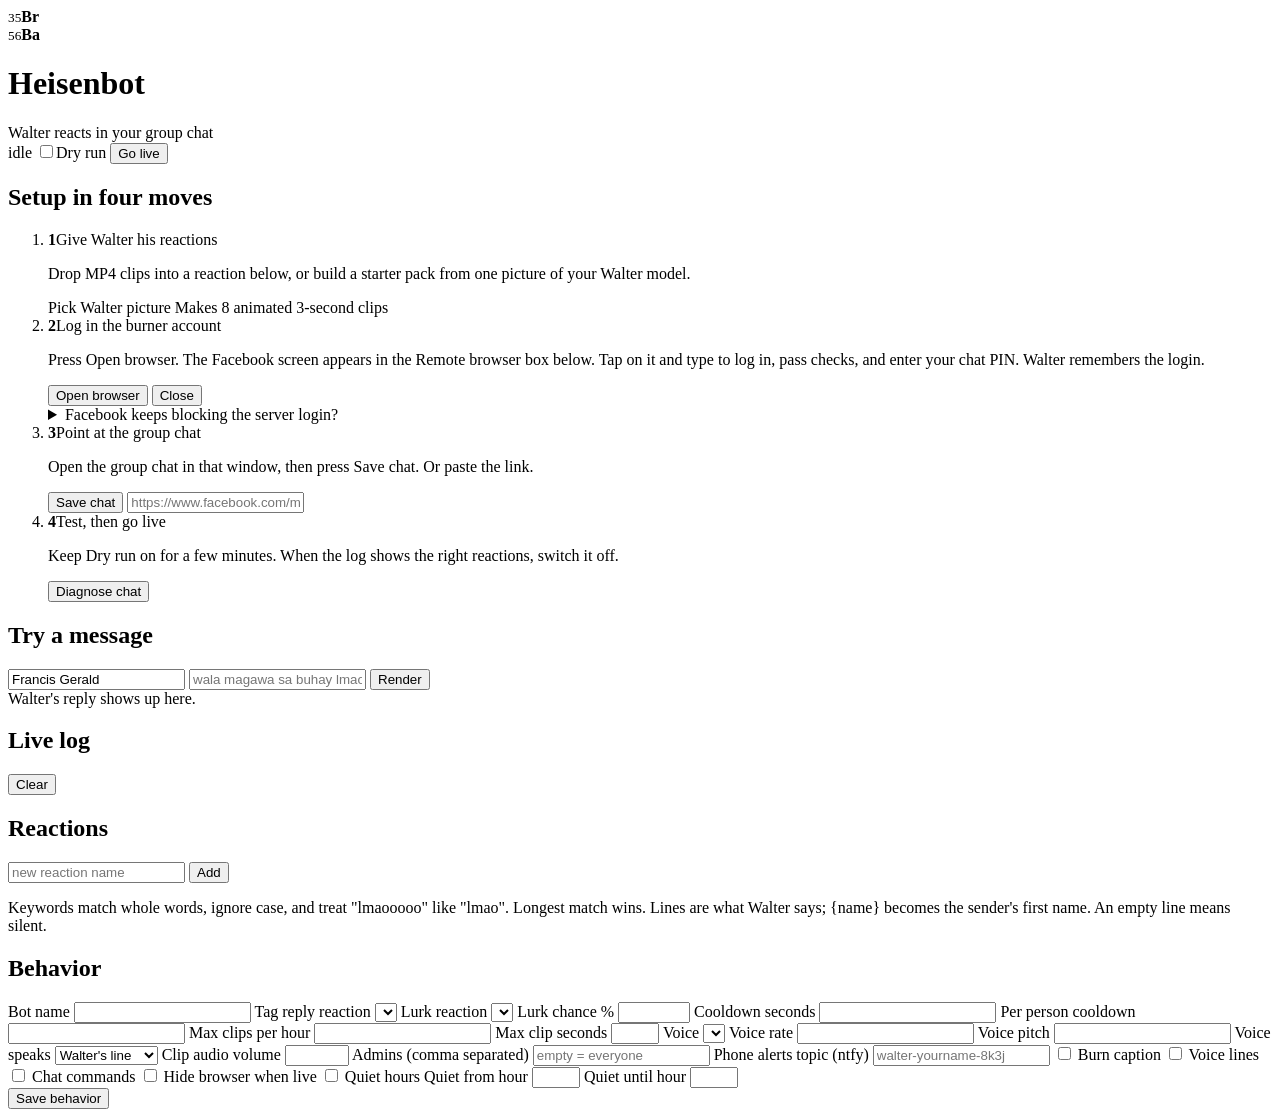
==== heisenbot/web/index.html @ 00901e5d "Cloud mode: 24/7 server install with systemd, Cloudflare tunnel, password-gated dashboard, remote br" ====
<!doctype html>
<html lang="en">
<head>
<meta charset="utf-8">
<meta name="viewport" content="width=device-width, initial-scale=1">
<title>Heisenbot control room</title>
<link rel="preconnect" href="https://fonts.googleapis.com">
<link href="https://fonts.googleapis.com/css2?family=Geist:wght@400;500;600;700&family=Geist+Mono:wght@400;600&display=swap" rel="stylesheet">
<link rel="stylesheet" href="/web/style.css">
</head>
<body>
<header id="top-bar">
  <div class="brand">
    <div class="element" aria-hidden="true"><small>35</small><b>Br</b></div>
    <div class="element" aria-hidden="true"><small>56</small><b>Ba</b></div>
    <div class="brand-text"><h1>Heisenbot</h1><span>Walter reacts in your group chat</span></div>
  </div>
  <div class="top-actions">
    <span id="state-pill" class="pill">idle</span>
    <label class="switch" title="Dry run renders clips here without sending them">
      <input type="checkbox" id="dry-run-toggle"><span>Dry run</span>
    </label>
    <button id="go-button" class="btn primary">Go live</button>
  </div>
</header>

<main id="layout">
  <section id="setup-section" class="card span-2">
    <h2>Setup in four moves</h2>
    <ol class="steps">
      <li id="step-clips">
        <div class="step-head"><b>1</b><span>Give Walter his reactions</span></div>
        <p>Drop MP4 clips into a reaction below, or build a starter pack from one picture of your Walter model.</p>
        <form id="starter-form" class="inline">
          <label class="file-btn btn">Pick Walter picture<input type="file" id="starter-image" accept="image/*" hidden></label>
          <span class="hint" id="starter-hint">Makes 8 animated 3-second clips</span>
        </form>
      </li>
      <li id="step-login">
        <div class="step-head"><b>2</b><span>Log in the burner account</span></div>
        <p>Press Open browser. The Facebook screen appears in the Remote browser box below. Tap on it and type to log in, pass checks, and enter your chat PIN. Walter remembers the login.</p>
        <div class="inline">
          <button class="btn" id="open-browser">Open browser</button>
          <button class="btn ghost" id="close-browser">Close</button>
        </div>
        <details class="login-move">
          <summary>Facebook keeps blocking the server login?</summary>
          <p>Log in on your own PC copy of Walter, press Download login there, then press Upload login here.</p>
          <div class="inline">
            <a class="btn small" href="/api/login/export" id="export-login">Download login</a>
            <label class="btn small file-btn">Upload login<input type="file" id="import-login" accept=".json,application/json" hidden></label>
          </div>
        </details>
      </li>
      <li id="step-thread">
        <div class="step-head"><b>3</b><span>Point at the group chat</span></div>
        <p>Open the group chat in that window, then press Save chat. Or paste the link.</p>
        <div class="inline">
          <button class="btn" id="capture-thread">Save chat</button>
          <input id="thread-url" type="url" placeholder="https://www.facebook.com/messages/t/..." aria-label="Group chat link">
        </div>
      </li>
      <li id="step-live">
        <div class="step-head"><b>4</b><span>Test, then go live</span></div>
        <p>Keep Dry run on for a few minutes. When the log shows the right reactions, switch it off.</p>
        <div class="inline">
          <button class="btn" id="diagnose">Diagnose chat</button>
          <span class="hint" id="diag-out"></span>
        </div>
      </li>
    </ol>
  </section>

  <section id="remote-section" class="card span-2" hidden>
    <div class="card-head">
      <h2>Remote browser</h2>
      <div class="inline">
        <button class="btn small" data-remote="back">Back</button>
        <button class="btn small" data-remote="reload">Reload</button>
        <button class="btn small" data-remote="scroll-up">Scroll up</button>
        <button class="btn small" data-remote="scroll-down">Scroll down</button>
        <button class="btn small" data-remote="home">Messages</button>
      </div>
    </div>
    <p class="hint" id="remote-url"></p>
    <img id="remote-screen" alt="Live view of the bot's browser. Tap to click." draggable="false">
    <form id="remote-type" class="inline">
      <input id="remote-text" placeholder="Tap a box on the screen above, type here, press Send" aria-label="Text to type" autocomplete="off" autocapitalize="off">
      <button class="btn primary">Send</button>
      <button class="btn" type="button" data-key="Enter">Enter</button>
      <button class="btn" type="button" data-key="Backspace">⌫</button>
      <button class="btn" type="button" data-key="Tab">Tab</button>
    </form>
  </section>

  <section id="test-section" class="card">
    <h2>Try a message</h2>
    <form id="test-form">
      <input id="test-sender" value="Francis Gerald" aria-label="Sender name">
      <input id="test-text" placeholder="wala magawa sa buhay lmao" aria-label="Message" required>
      <button class="btn primary">Render</button>
    </form>
    <div id="test-result" class="result empty">Walter's reply shows up here.</div>
  </section>

  <section id="log-section" class="card">
    <div class="card-head"><h2>Live log</h2><button class="btn ghost small" id="clear-log">Clear</button></div>
    <ul id="log-list" aria-live="polite"></ul>
  </section>

  <section id="reactions-section" class="card span-2">
    <div class="card-head">
      <h2>Reactions</h2>
      <form id="new-reaction" class="inline">
        <input id="new-reaction-name" placeholder="new reaction name" aria-label="New reaction name">
        <button class="btn small">Add</button>
      </form>
    </div>
    <p class="hint">Keywords match whole words, ignore case, and treat "lmaooooo" like "lmao". Longest match wins. Lines are what Walter says; {name} becomes the sender's first name. An empty line means silent.</p>
    <div id="reaction-grid"></div>
  </section>

  <section id="settings-section" class="card span-2">
    <h2>Behavior</h2>
    <form id="settings-form" class="settings">
      <label>Bot name <input name="bot_name"></label>
      <label>Tag reply reaction <select name="mention_reaction" data-reactions></select></label>
      <label>Lurk reaction <select name="lurk_reaction" data-reactions></select></label>
      <label>Lurk chance % <input name="lurk_chance" type="number" min="0" max="100" step="0.5" data-percent></label>
      <label>Cooldown seconds <input name="cooldown_seconds" type="number" min="0"></label>
      <label>Per person cooldown <input name="per_user_cooldown_seconds" type="number" min="0"></label>
      <label>Max clips per hour <input name="max_per_hour" type="number" min="1"></label>
      <label>Max clip seconds <input name="max_seconds" type="number" min="3" max="30"></label>
      <label>Voice <select name="tts_voice" id="voice-select"></select></label>
      <label>Voice rate <input name="tts_rate" pattern="[+-]\d+%"></label>
      <label>Voice pitch <input name="tts_pitch" pattern="[+-]\d+Hz"></label>
      <label>Voice speaks <select name="tts_source"><option value="line">Walter's line</option><option value="message">The message</option><option value="both">Both</option></select></label>
      <label>Clip audio volume <input name="clip_volume" type="number" min="0" max="2" step="0.05"></label>
      <label>Admins (comma separated) <input name="admins" data-list placeholder="empty = everyone"></label>
      <label>Phone alerts topic (ntfy) <input name="ntfy_topic" placeholder="walter-yourname-8k3j"></label>
      <label class="check"><input type="checkbox" name="caption"> Burn caption</label>
      <label class="check"><input type="checkbox" name="tts"> Voice lines</label>
      <label class="check"><input type="checkbox" name="commands_enabled"> Chat commands</label>
      <label class="check"><input type="checkbox" name="headless"> Hide browser when live</label>
      <label class="check"><input type="checkbox" name="quiet_hours.enabled"> Quiet hours</label>
      <label>Quiet from hour <input name="quiet_hours.start" type="number" min="0" max="23"></label>
      <label>Quiet until hour <input name="quiet_hours.end" type="number" min="0" max="23"></label>
      <div class="save-row"><button class="btn primary">Save behavior</button><span class="hint" id="settings-hint"></span></div>
    </form>
  </section>
</main>

<template id="reaction-tpl">
  <article class="reaction">
    <header><h3></h3><span class="count"></span><button class="btn ghost small del-reaction" title="Remove reaction">Remove</button></header>
    <div class="clips"></div>
    <label class="drop">Drop MP4s or click<input type="file" accept="video/*" multiple hidden></label>
    <label>Keywords<textarea class="kw" rows="2"></textarea></label>
    <label>Lines<textarea class="lines" rows="2"></textarea></label>
  </article>
</template>

<div id="toast" role="status"></div>
<script src="/web/app.js"></script>
</body>
</html>
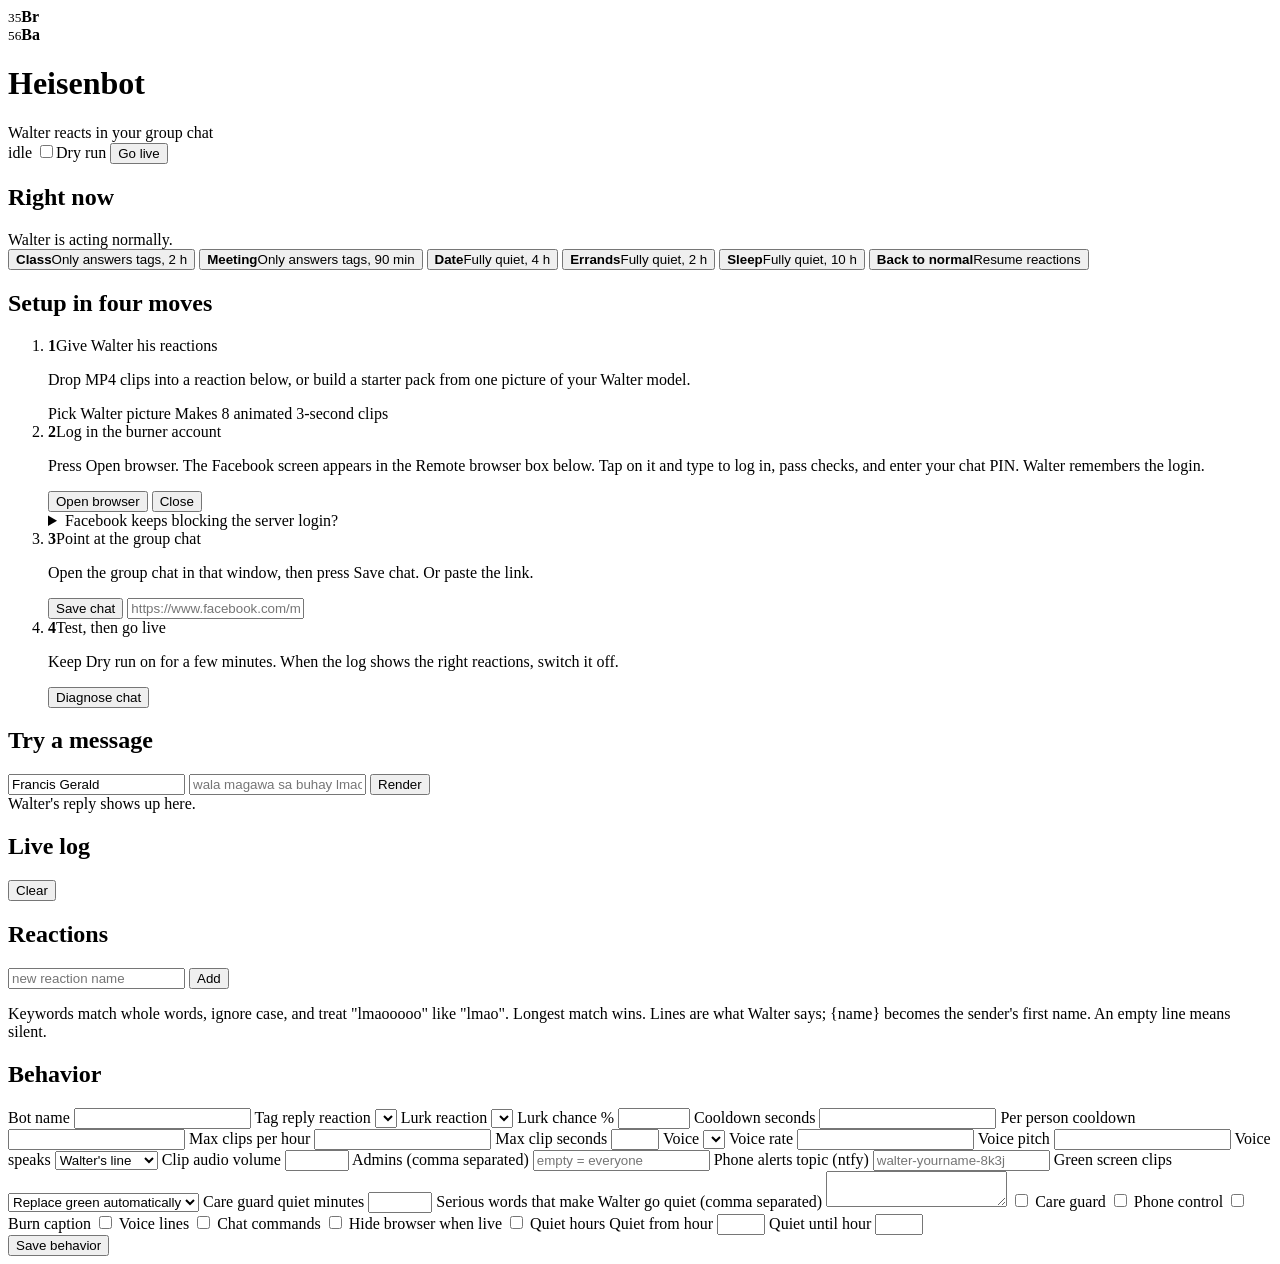
==== commit 8f720855: "Real-life modes: one-tap Class/Meeting/Date/Errands/Sleep with auto expiry, phone control via ntfy, " ====
--- a/heisenbot/web/index.html
+++ b/heisenbot/web/index.html
@@ -25,6 +25,22 @@
 </header>
 
 <main id="layout">
+  <section id="now-section" class="card span-2">
+    <div class="card-head">
+      <h2>Right now</h2>
+      <span class="hint" id="now-status">Walter is acting normally.</span>
+    </div>
+    <div class="now-grid" role="group" aria-label="Quick modes">
+      <button class="now-btn" data-mode="mentions" data-min="120"><b>Class</b><span>Only answers tags, 2 h</span></button>
+      <button class="now-btn" data-mode="mentions" data-min="90"><b>Meeting</b><span>Only answers tags, 90 min</span></button>
+      <button class="now-btn" data-mode="pause" data-min="240"><b>Date</b><span>Fully quiet, 4 h</span></button>
+      <button class="now-btn" data-mode="pause" data-min="120"><b>Errands</b><span>Fully quiet, 2 h</span></button>
+      <button class="now-btn" data-mode="pause" data-min="600"><b>Sleep</b><span>Fully quiet, 10 h</span></button>
+      <button class="now-btn resume" data-mode="off" data-min="0"><b>Back to normal</b><span>Resume reactions</span></button>
+    </div>
+    <p class="hint" id="care-note" hidden>Walter went quiet because someone sent something serious. <button class="btn ghost small" id="care-clear">Let him talk again</button></p>
+  </section>
+
   <section id="setup-section" class="card span-2">
     <h2>Setup in four moves</h2>
     <ol class="steps">
@@ -138,6 +154,11 @@
       <label>Clip audio volume <input name="clip_volume" type="number" min="0" max="2" step="0.05"></label>
       <label>Admins (comma separated) <input name="admins" data-list placeholder="empty = everyone"></label>
       <label>Phone alerts topic (ntfy) <input name="ntfy_topic" placeholder="walter-yourname-8k3j"></label>
+      <label>Green screen clips <select name="green_screen"><option value="auto">Replace green automatically</option><option value="on">Always replace</option><option value="off">Leave as is</option></select></label>
+      <label>Care guard quiet minutes <input name="care_minutes" type="number" min="1" max="1440"></label>
+      <label class="wide">Serious words that make Walter go quiet (comma separated) <textarea name="care_phrases" data-list rows="2"></textarea></label>
+      <label class="check"><input type="checkbox" name="care_guard"> Care guard</label>
+      <label class="check"><input type="checkbox" name="phone_control"> Phone control</label>
       <label class="check"><input type="checkbox" name="caption"> Burn caption</label>
       <label class="check"><input type="checkbox" name="tts"> Voice lines</label>
       <label class="check"><input type="checkbox" name="commands_enabled"> Chat commands</label>
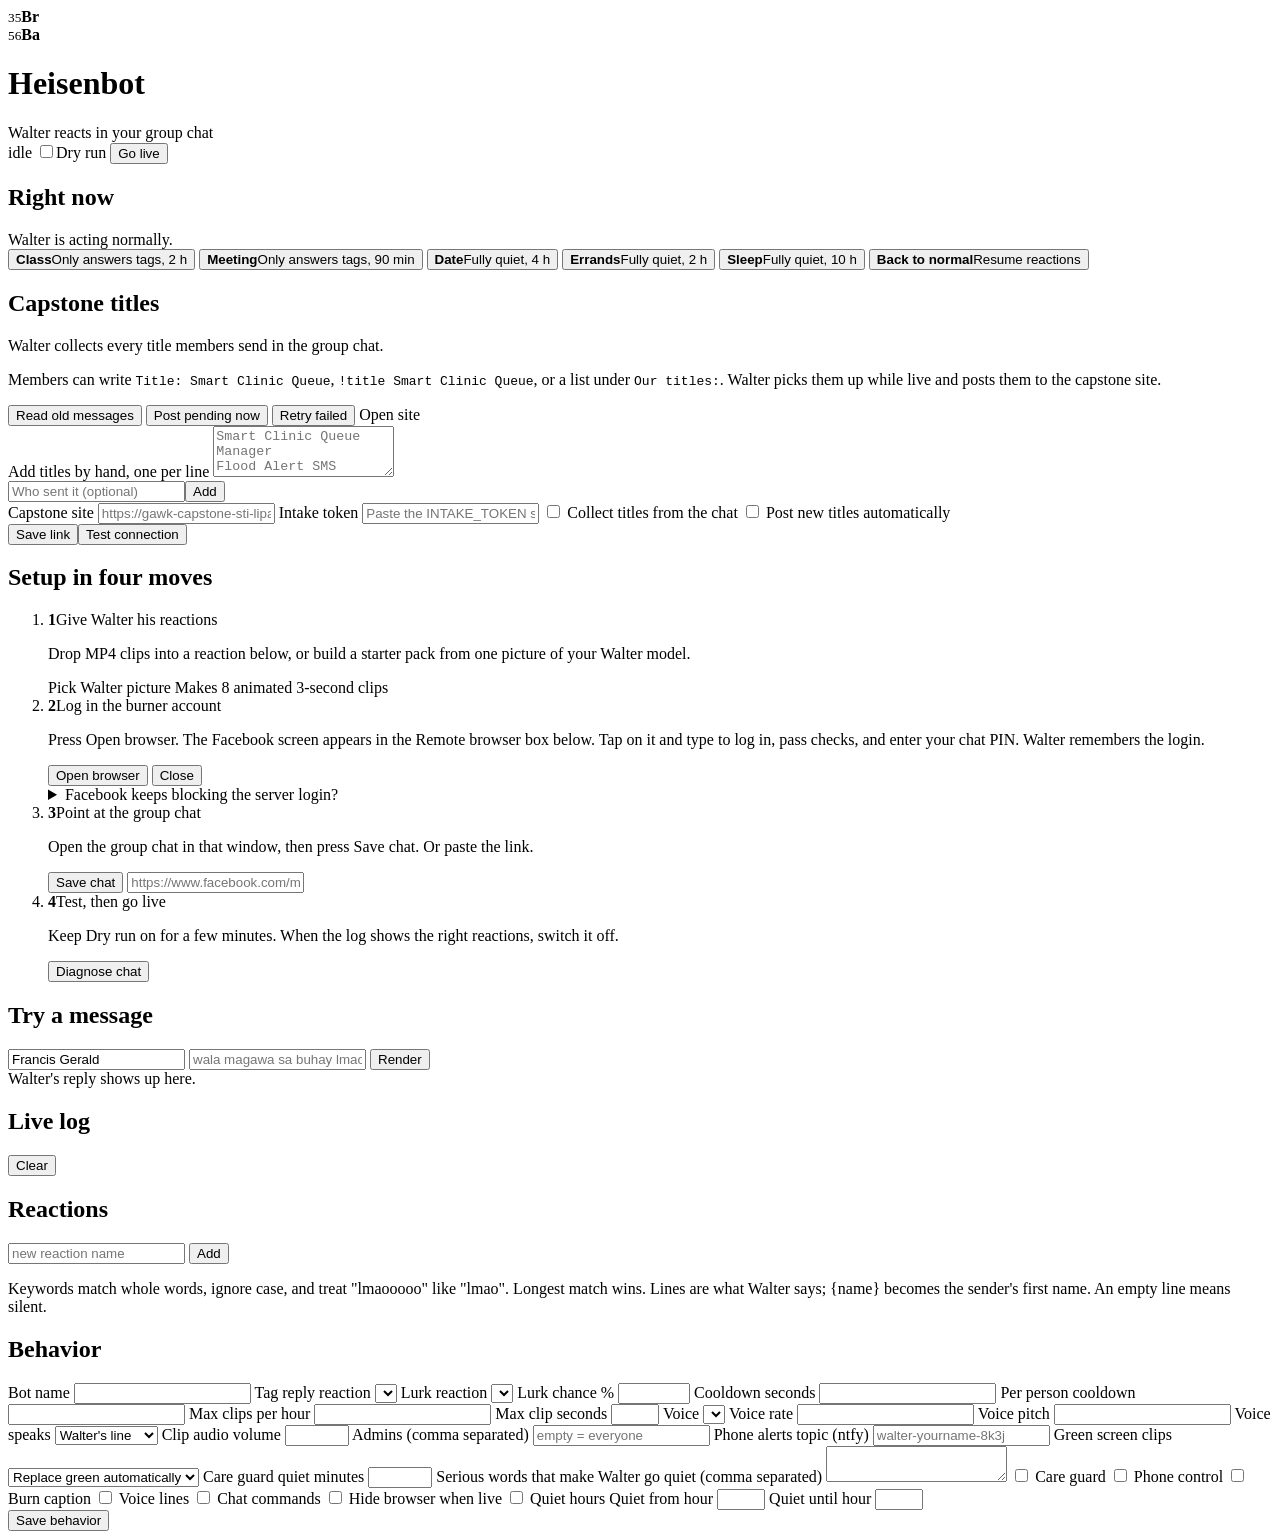
==== commit 0c3ab264: "Capstone titles: collect titles members send in the group chat, read old history, and post them to t" ====
--- a/heisenbot/web/index.html
+++ b/heisenbot/web/index.html
@@ -39,6 +39,39 @@
       <button class="now-btn resume" data-mode="off" data-min="0"><b>Back to normal</b><span>Resume reactions</span></button>
     </div>
     <p class="hint" id="care-note" hidden>Walter went quiet because someone sent something serious. <button class="btn ghost small" id="care-clear">Let him talk again</button></p>
+  </section>
+
+  <section id="capstone-section" class="card span-2">
+    <div class="card-head">
+      <h2>Capstone titles</h2>
+      <span class="hint" id="cap-status">Walter collects every title members send in the group chat.</span>
+    </div>
+    <div class="cap-stats" id="cap-stats" aria-live="polite"></div>
+    <div class="cap-grid">
+      <div class="cap-col">
+        <p class="hint">Members can write <code>Title: Smart Clinic Queue</code>, <code>!title Smart Clinic Queue</code>, or a list under <code>Our titles:</code>. Walter picks them up while live and posts them to the capstone site.</p>
+        <div class="inline">
+          <button class="btn primary" id="cap-scan">Read old messages</button>
+          <button class="btn" id="cap-sync">Post pending now</button>
+          <button class="btn ghost" id="cap-retry">Retry failed</button>
+          <a class="btn ghost" id="cap-open" target="_blank" rel="noopener">Open site</a>
+        </div>
+        <form id="cap-add" class="cap-add">
+          <label for="cap-add-text">Add titles by hand, one per line</label>
+          <textarea id="cap-add-text" rows="3" placeholder="Smart Clinic Queue Manager&#10;Flood Alert SMS System (IoT)"></textarea>
+          <div class="inline"><input id="cap-add-author" placeholder="Who sent it (optional)" aria-label="Author"><button class="btn small">Add</button></div>
+        </form>
+      </div>
+      <form id="cap-link" class="cap-col cap-link">
+        <label>Capstone site <input id="cap-site" type="url" placeholder="https://gawk-capstone-sti-lipa.pages.dev"></label>
+        <label>Intake token <input id="cap-token" type="password" autocomplete="off" placeholder="Paste the INTAKE_TOKEN secret"></label>
+        <label class="check"><input type="checkbox" id="cap-enabled"> Collect titles from the chat</label>
+        <label class="check"><input type="checkbox" id="cap-auto"> Post new titles automatically</label>
+        <div class="inline"><button class="btn small primary">Save link</button><button class="btn small" type="button" id="cap-check">Test connection</button></div>
+        <span class="hint" id="cap-link-hint"></span>
+      </form>
+    </div>
+    <ul id="cap-list" class="cap-list"></ul>
   </section>
 
   <section id="setup-section" class="card span-2">
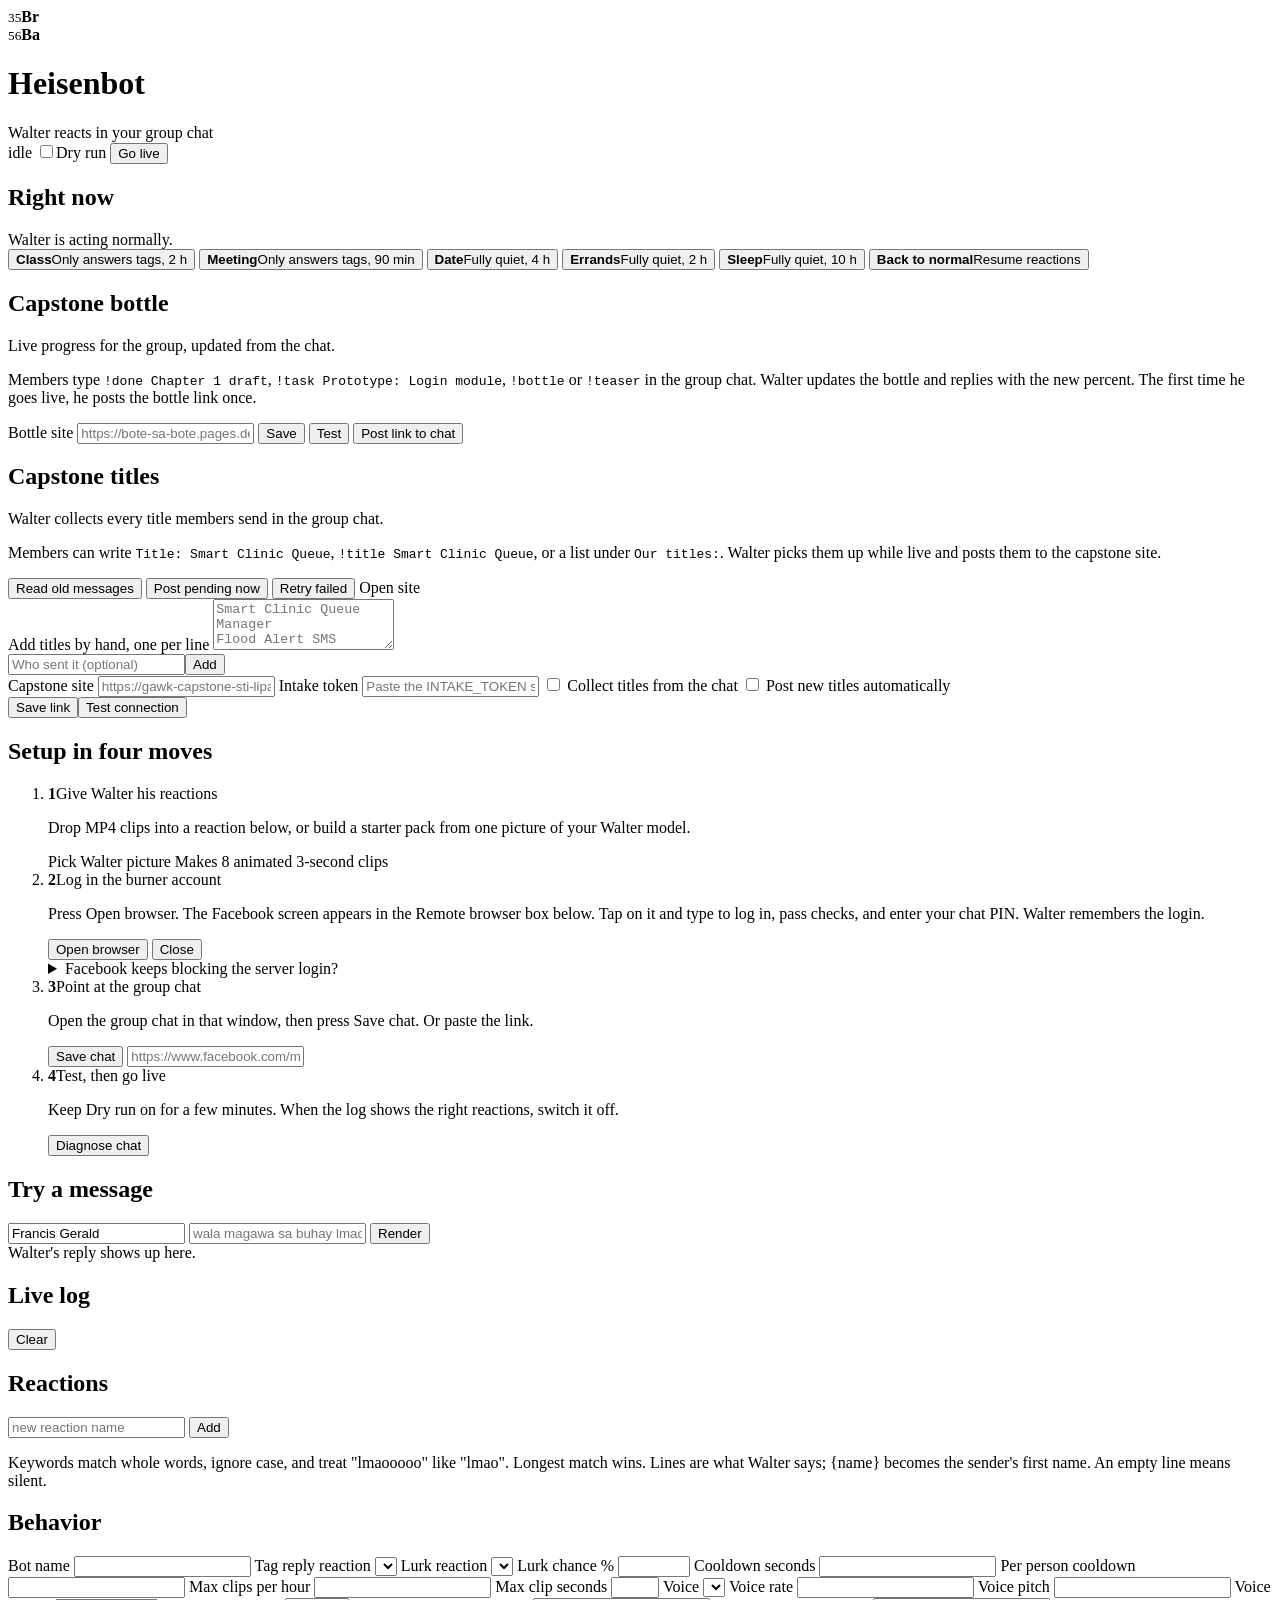
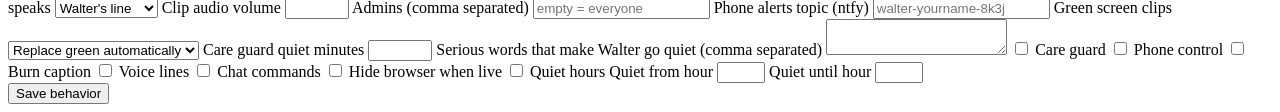
==== commit 6de3cb09: "Bottle bridge: group chat commands (!done, !task, !bottle, !teaser) update the Bote sa Bote tracker;" ====
--- a/heisenbot/web/index.html
+++ b/heisenbot/web/index.html
@@ -41,6 +41,22 @@
     <p class="hint" id="care-note" hidden>Walter went quiet because someone sent something serious. <button class="btn ghost small" id="care-clear">Let him talk again</button></p>
   </section>
 
+  <section id="bottle-section" class="card span-2">
+    <div class="card-head">
+      <h2>Capstone bottle</h2>
+      <span class="hint" id="bottle-status">Live progress for the group, updated from the chat.</span>
+    </div>
+    <p class="hint">Members type <code>!done Chapter 1 draft</code>, <code>!task Prototype: Login module</code>, <code>!bottle</code> or <code>!teaser</code> in the group chat. Walter updates the bottle and replies with the new percent. The first time he goes live, he posts the bottle link once.</p>
+    <form id="bottle-form" class="inline">
+      <label class="grow">Bottle site <input id="bottle-site" type="url" placeholder="https://bote-sa-bote.pages.dev"></label>
+      <button class="btn primary">Save</button>
+      <button class="btn" type="button" id="bottle-check">Test</button>
+      <button class="btn ghost" type="button" id="bottle-announce">Post link to chat</button>
+      <a class="btn ghost" id="bottle-open" target="_blank" rel="noopener" hidden>Open bottle</a>
+    </form>
+    <pre class="hint" id="bottle-summary" hidden></pre>
+  </section>
+
   <section id="capstone-section" class="card span-2">
     <div class="card-head">
       <h2>Capstone titles</h2>
@@ -181,8 +197,8 @@
       <label>Max clips per hour <input name="max_per_hour" type="number" min="1"></label>
       <label>Max clip seconds <input name="max_seconds" type="number" min="3" max="30"></label>
       <label>Voice <select name="tts_voice" id="voice-select"></select></label>
-      <label>Voice rate <input name="tts_rate" pattern="[+-]\d+%"></label>
-      <label>Voice pitch <input name="tts_pitch" pattern="[+-]\d+Hz"></label>
+      <label>Voice rate <input name="tts_rate" pattern="[+\-]\d+%"></label>
+      <label>Voice pitch <input name="tts_pitch" pattern="[+\-]\d+Hz"></label>
       <label>Voice speaks <select name="tts_source"><option value="line">Walter's line</option><option value="message">The message</option><option value="both">Both</option></select></label>
       <label>Clip audio volume <input name="clip_volume" type="number" min="0" max="2" step="0.05"></label>
       <label>Admins (comma separated) <input name="admins" data-list placeholder="empty = everyone"></label>
